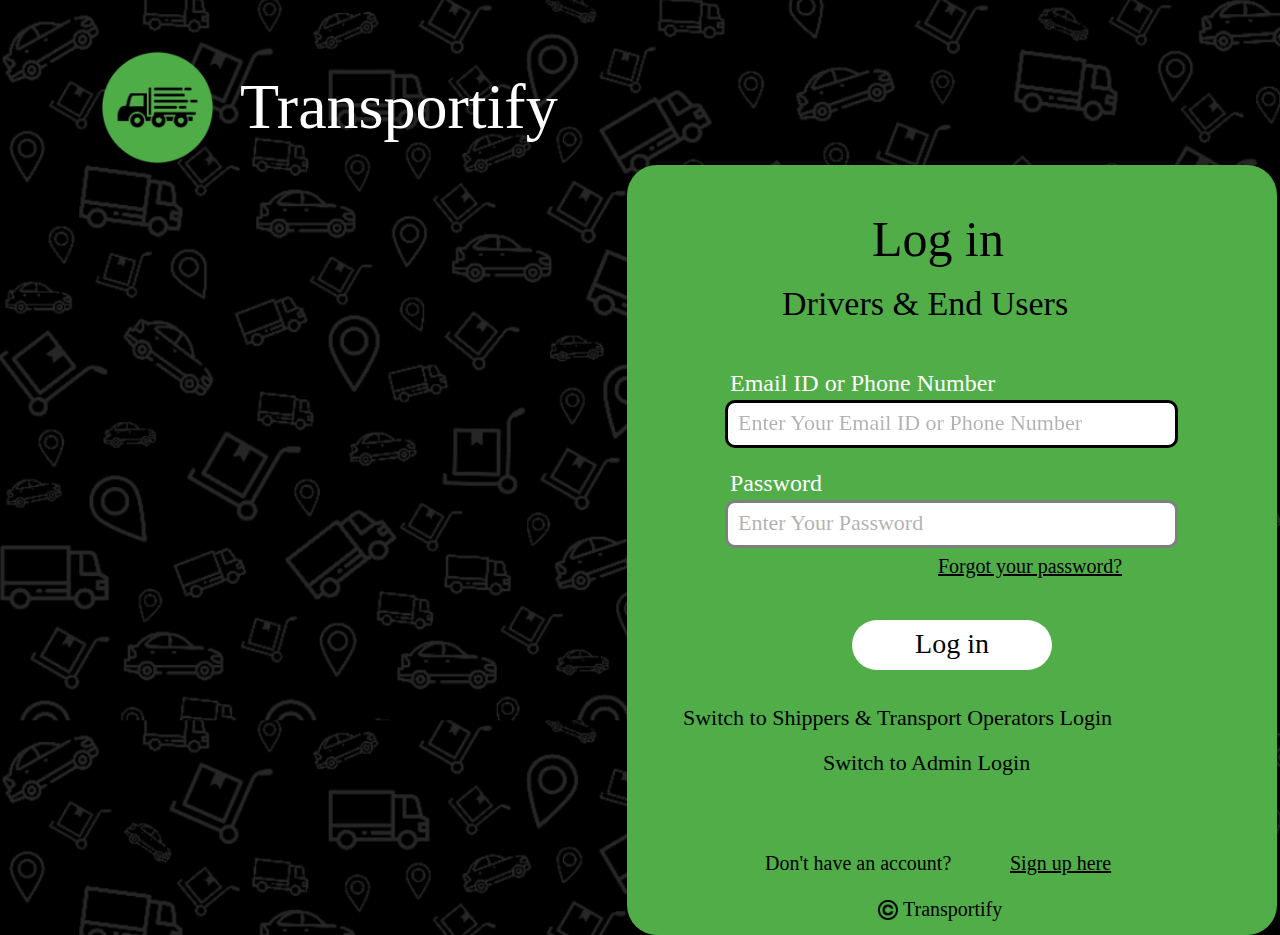
==== loginD.html @ e469eef3 "Add files via upload" ====
<!DOCTYPE html>
<html>
<head>
    <meta name="viewport" content="width=device-width, initial-scale=1.0">
    <link rel="stylesheet" href="loginDS.css">
    <title>Login - Transportify</title>
    <link rel="shortcut icon" type="xicon" href="logo.png">
</head>
<body>
    <div class="container">
        <div class="logo">
        <img src="logo.png" width="115px" height="115px">
        </div>
        <div class="rectangle"></div>
        <div class="hd">Transportify</div>
        <div class="prp1">Log in</div>
        <div class="prp2">Drivers & End Users</div>
        <div class="emphno">Email ID or Phone Number</div>
        <form>
            <input class="tp border" type="text" autofocus="autofocus" placeholder="Enter Your Email ID or Phone Number">
        </form>
        <div class="pswd">Password</div>
        <form>
            <input class="tp pos1 border" type="password" placeholder="Enter Your Password">
        </form>
        <a class="cptxt4 cptxthover" href='moyemoye.html'>Forgot your password?</a>
        <button class="login shadow" onclick="window.location.href='driver.html'">Log in</button>
        <a class="cptxt3 cptxthover" href='loginS.html'>Switch to Shippers & Transport Operators Login</a>
        <a class="cptxt3 pos3 cptxthover" href='loginA.html'>Switch to Admin Login</a>
        <div class="cptxt">Don't have an account?</div>
        <a class="cptxt1 cptxthover" href='signupD.html'>Sign up here</a>
        <div class="cptxt2">Transportify</div>
        <div class="cp">
        <img src="cp.png" width="20px" height="20px">
        </div>
    </div>
</body>
</html>
---- loginDS.css ----
* {
    margin: 0px;
    padding: 0px;
}
.container{
    position: relative;
    text-align: center;
    color: white;
}
body{
    background: url(Bg4.png);
    background-size: cover;
}
.logo{
    position: absolute;
    top: 50px;
    left: 100px;
}
.hd{
    position: absolute;
    font-family: 'Gotham';
    font-size: 64px;
    top: 70px;
    left: 240px;
}
.rectangle{
    position: absolute;
    top: 165px;
    left: 627px;
    height: 770px;
    width: 650px;
    background-color: #50AD48;
    border-radius: 30px;
}
.prp1{
    position: absolute;
    font-family: 'Gotham';
    color: black;
    font-size: 50px;
    top: 210px;
    left: 872px;
}
.prp2{
    position: absolute;
    font-family: 'Gotham';
    color: black;
    font-size: 34px;
    top: 285px;
    left: 782px;
}
.pos4{
    top: 285px;
    left: 677px;
}
.emphno{
    position: absolute;
    font-family: 'Gotham';
    color: white;
    font-size: 24px;
    top: 370px;
    left: 730px;
}
.tp{
    position: absolute;
    top: 400px;
    left: 725px;
    text-align: left;
    font-size: 22px;
    font-family: 'Gotham';
    color: black;
    width: 437px;
    height: 40px;
    border-radius: 10px;
    border-width: 3px;
    border-color: rgba(0, 0, 0, 0.5);
    outline: none;
    border-style: solid;
    padding-left: 10px;
    padding-bottom: 2px;
    -webkit-transition-duration: 0.4s;
    transition-duration: 0.4s;
 }
 .pswd{
    position: absolute;
    font-family: 'Gotham';
    color: white;
    font-size: 24px;
    top: 470px;
    left: 730px;
}
.pos1{
    position: absolute;
    top: 500px;
    left: 725px;
}
.cptxt4{
    position: absolute;
    font-family: 'Gotham';
    color: black;
    font-size: 20px;
    top: 555px;
    left: 938px;
}
.border:hover{
    border-width: 3px;
    border-color: rgba(0, 0, 0, 1);
    outline: none;
    border-style: solid;
}
.border:focus{
    border-width: 3px;
    border-color: rgba(0, 0, 0, 1);
    outline: none;
    border-style: solid;
}
::placeholder{
    color: black;
    opacity: 0.3;
}
.login{
    height: 50px;
    width: 200px;
    background-color: white;
    border-radius: 100px;
    border-width: 0px;
    text-align: center;
    position: absolute;
    font-family: 'Gotham';
    font-size: 28px;
    padding-bottom: 3px;
    top: 620px;
    left: 852px;
    cursor: pointer;
    -webkit-transition-duration: 0.4s;
    transition-duration: 0.4s;
}
.shadow:hover{
    box-shadow: 0 12px 16px 0 rgba(0, 0, 0, 0.3),0 17px 50px 0 rgba(0,0,0,0.3);
}
.cptxt{
    position: absolute;
    font-family: 'Gotham';
    color: black;
    font-size: 20px;
    top: 852px;
    left: 765px;
}
.cptxt1{
    position: absolute;
    font-family: 'Gotham';
    color: black;
    font-size: 20px;
    top: 852px;
    left: 1010px;
}
.cptxt4{
    position: absolute;
    font-family: 'Gotham';
    color: black;
    font-size: 20px;
    top: 555px;
    left: 938px;
}
.cptxt3{
    position: absolute;
    font-family: 'Gotham';
    color: black;
    font-size: 22px;
    top: 705px;
    left: 683px;
    text-decoration: none;
}
.pos3{
    top: 750px;
    left: 823px;
}
.pos5{
    top: 705px;
    left: 750px;
}
.cptxthover:hover{
    color: white;
}
.cp{
    position: absolute;
    top: 900px;
    left: 878px;
}
.cptxt2{
    position: absolute;
    font-family: 'Gotham';
    color: black;
    font-size: 20px;
    top: 898px;
    left: 903px;
}
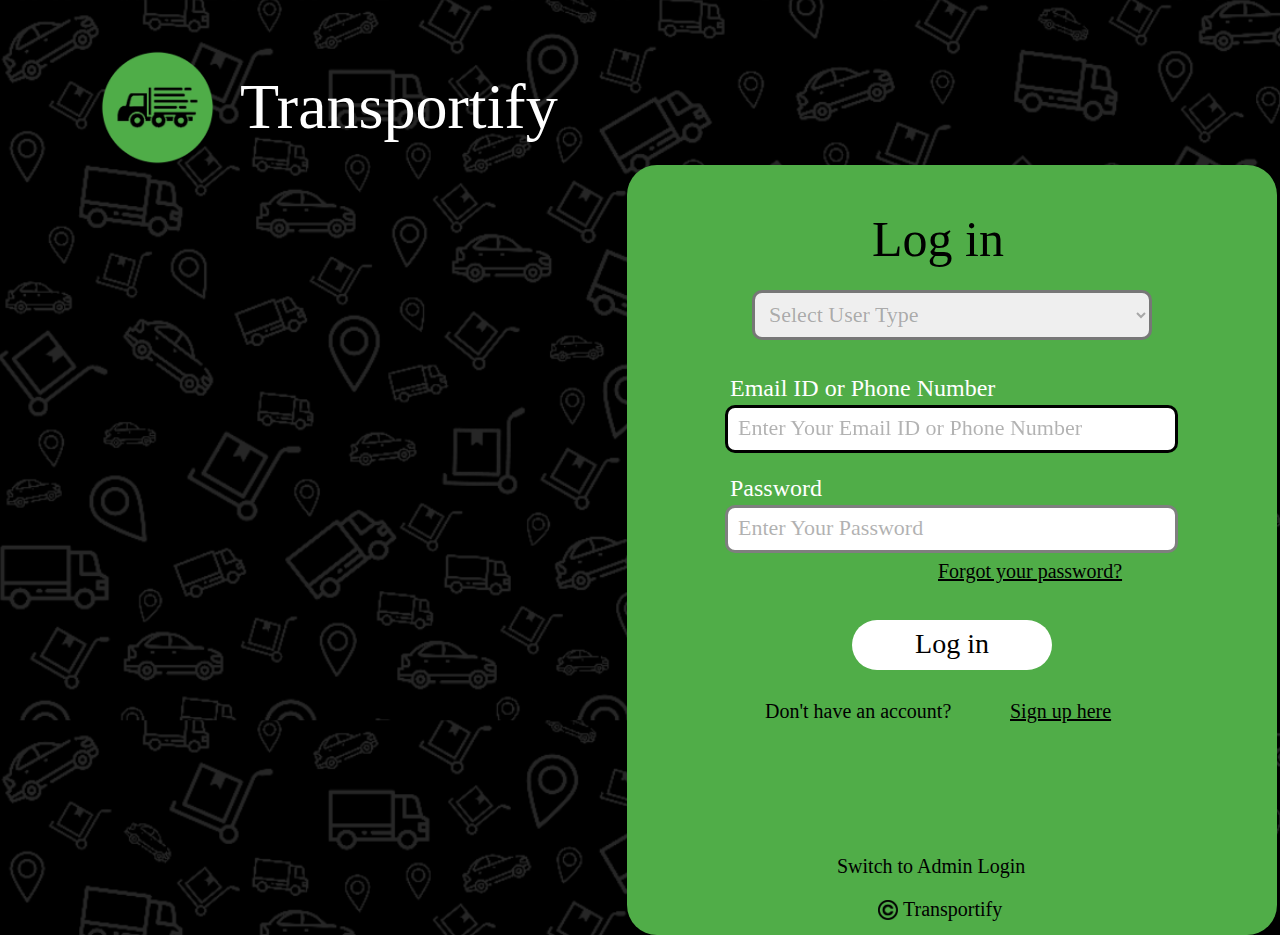
==== commit 60edd69c: "Add files via upload" ====
--- a/loginD.html
+++ b/loginD.html
@@ -14,7 +14,13 @@
         <div class="rectangle"></div>
         <div class="hd">Transportify</div>
         <div class="prp1">Log in</div>
-        <div class="prp2">Drivers & End Users</div>
+        <div>
+            <select class="drpdwn border">
+            <option disabled selected style="display: none;">Select User Type</option>
+            <option value="DEU">Drivers & End Users</option>
+            <option value="STO">Shippers & Transport Operators</option>
+            </select>
+        </div>
         <div class="emphno">Email ID or Phone Number</div>
         <form>
             <input class="tp border" type="text" autofocus="autofocus" placeholder="Enter Your Email ID or Phone Number">
@@ -23,10 +29,9 @@
         <form>
             <input class="tp pos1 border" type="password" placeholder="Enter Your Password">
         </form>
-        <a class="cptxt4 cptxthover" href='moyemoye.html'>Forgot your password?</a>
+        <a class="cptxt4 cptxthover" href='pswdrec.html'>Forgot your password?</a>
         <button class="login shadow" onclick="window.location.href='driver.html'">Log in</button>
-        <a class="cptxt3 cptxthover" href='loginS.html'>Switch to Shippers & Transport Operators Login</a>
-        <a class="cptxt3 pos3 cptxthover" href='loginA.html'>Switch to Admin Login</a>
+        <a class="cptxt3 cptxthover" href='loginA.html'>Switch to Admin Login</a>
         <div class="cptxt">Don't have an account?</div>
         <a class="cptxt1 cptxthover" href='signupD.html'>Sign up here</a>
         <div class="cptxt2">Transportify</div>
--- a/loginDS.css
+++ b/loginDS.css
@@ -40,29 +40,37 @@
     top: 210px;
     left: 872px;
 }
-.prp2{
+.drpdwn{
     position: absolute;
+    top: 290px;
+    left: 752px;
+    text-align: left;
+    font-size: 22px;
     font-family: 'Gotham';
-    color: black;
-    font-size: 34px;
-    top: 285px;
-    left: 782px;
-}
-.pos4{
-    top: 285px;
-    left: 677px;
+    color: rgba(0, 0, 0, 0.3);
+    width: 400px;
+    height: 50px;
+    border-radius: 10px;
+    border-width: 3px;
+    border-color: rgba(0, 0, 0, 0.5);
+    outline: none;
+    border-style: solid;
+    padding-left: 10px;
+    padding-bottom: 2px;
+    -webkit-transition-duration: 0.4s;
+    transition-duration: 0.4s;
 }
 .emphno{
     position: absolute;
     font-family: 'Gotham';
     color: white;
     font-size: 24px;
-    top: 370px;
+    top: 375px;
     left: 730px;
 }
 .tp{
     position: absolute;
-    top: 400px;
+    top: 405px;
     left: 725px;
     text-align: left;
     font-size: 22px;
@@ -85,12 +93,12 @@
     font-family: 'Gotham';
     color: white;
     font-size: 24px;
-    top: 470px;
+    top: 475px;
     left: 730px;
 }
 .pos1{
     position: absolute;
-    top: 500px;
+    top: 505px;
     left: 725px;
 }
 .cptxt4{
@@ -98,7 +106,7 @@
     font-family: 'Gotham';
     color: black;
     font-size: 20px;
-    top: 555px;
+    top: 560px;
     left: 938px;
 }
 .border:hover{
@@ -142,7 +150,7 @@
     font-family: 'Gotham';
     color: black;
     font-size: 20px;
-    top: 852px;
+    top: 700px;
     left: 765px;
 }
 .cptxt1{
@@ -150,33 +158,17 @@
     font-family: 'Gotham';
     color: black;
     font-size: 20px;
-    top: 852px;
+    top: 700px;
     left: 1010px;
-}
-.cptxt4{
-    position: absolute;
-    font-family: 'Gotham';
-    color: black;
-    font-size: 20px;
-    top: 555px;
-    left: 938px;
 }
 .cptxt3{
     position: absolute;
     font-family: 'Gotham';
     color: black;
-    font-size: 22px;
-    top: 705px;
-    left: 683px;
+    font-size: 20px;
+    top: 855px;
+    left: 837px;
     text-decoration: none;
-}
-.pos3{
-    top: 750px;
-    left: 823px;
-}
-.pos5{
-    top: 705px;
-    left: 750px;
 }
 .cptxthover:hover{
     color: white;
